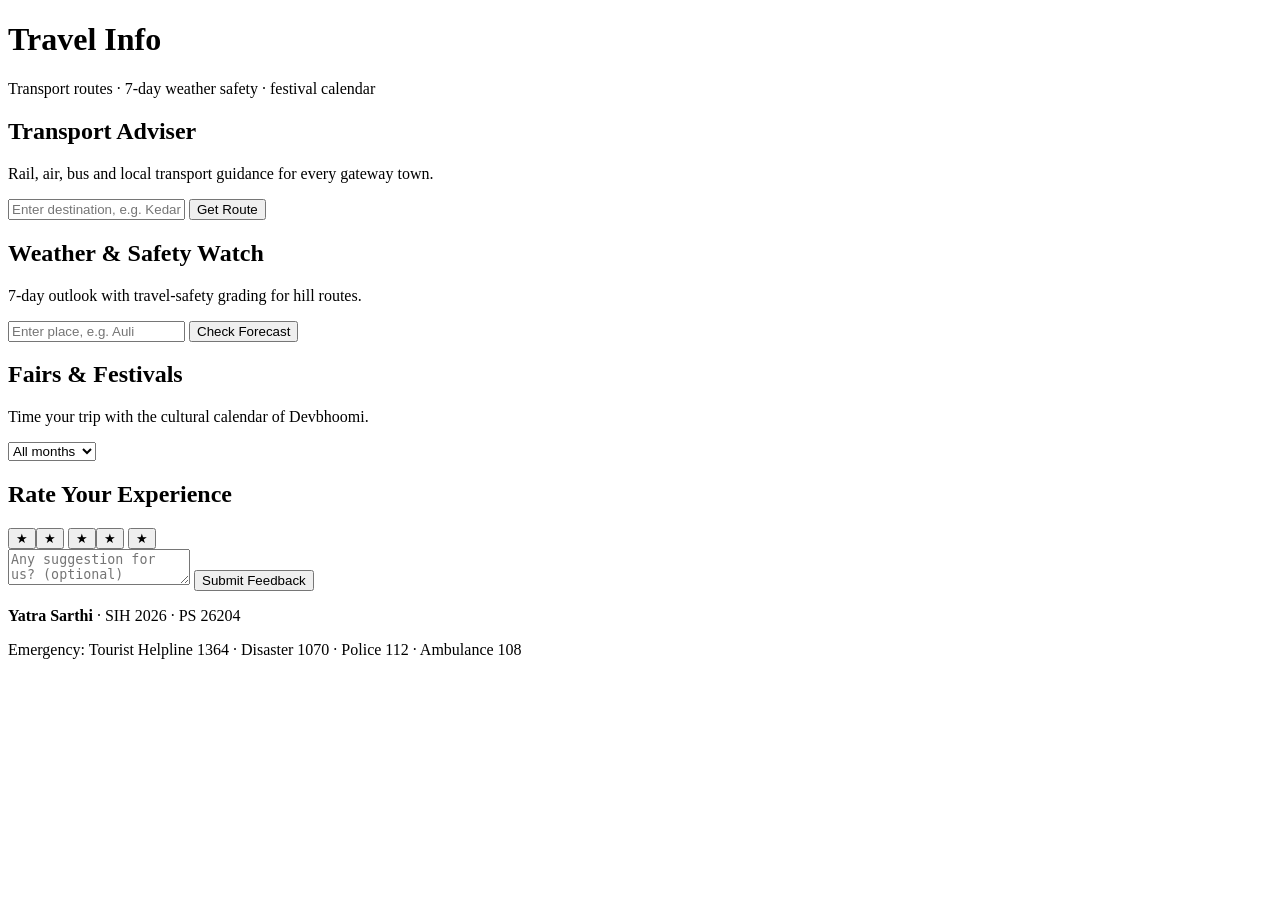
==== frontend/info.html @ caa48acc "Yatra Sarthi - SIH 2026 PS 26204: ML trip planner with live weather replan, crowd advisor & local ba" ====
<!DOCTYPE html>
<html lang="en">
<head>
<meta charset="UTF-8" />
<meta name="viewport" content="width=device-width, initial-scale=1.0" />
<title>Travel Info — Yatra Sarthi</title>
<link rel="stylesheet" href="/static/css/style.css" />
</head>
<body>

<div class="page-banner" style="background-image:url('/static/img/kedarnath.jpg')">
  <div class="page-banner-overlay"></div>
  <div class="page-banner-text"><h1>Travel Info</h1><p>Transport routes · 7-day weather safety · festival calendar</p></div>
</div>

<section class="section" id="transport">
  <div class="section-head">
    <h2>Transport Adviser</h2>
    <p>Rail, air, bus and local transport guidance for every gateway town.</p>
  </div>
  <div class="transport-card card">
    <form id="transportForm" class="inline-form">
      <input id="transportDest" type="text" list="destList" placeholder="Enter destination, e.g. Kedarnath" required />
      <datalist id="destList"></datalist>
      <button class="btn btn-primary" type="submit">Get Route</button>
    </form>
    <div id="transportResult"></div>
  </div>
</section>

<section class="section section-alt" id="weather">
  <div class="section-head">
    <h2>Weather &amp; Safety Watch</h2>
    <p>7-day outlook with travel-safety grading for hill routes.</p>
  </div>
  <div class="card weather-card">
    <form id="weatherForm" class="inline-form">
      <input id="weatherPlace" type="text" placeholder="Enter place, e.g. Auli" required />
      <button class="btn btn-primary" type="submit">Check Forecast</button>
    </form>
    <div id="weatherResult"></div>
  </div>
</section>

<section class="section" id="events">
  <div class="section-head">
    <h2>Fairs &amp; Festivals</h2>
    <p>Time your trip with the cultural calendar of Devbhoomi.</p>
  </div>
  <div class="inline-form center">
    <select id="eventMonth">
      <option value="">All months</option>
      <option value="1">January</option><option value="2">February</option>
      <option value="3">March</option><option value="4">April</option>
      <option value="5">May</option><option value="6">June</option>
      <option value="7">July</option><option value="8">August</option>
      <option value="9">September</option><option value="10">October</option>
      <option value="11">November</option><option value="12">December</option>
    </select>
  </div>
  <div class="event-grid" id="eventGrid"></div>
</section>

<section class="section section-alt" id="feedback">
  <div class="section-head"><h2>Rate Your Experience</h2></div>
  <form class="card feedback-card" id="feedbackForm">
    <div class="stars" id="stars">
      <button type="button" data-v="1">★</button><button type="button" data-v="2">★</button>
      <button type="button" data-v="3">★</button><button type="button" data-v="4">★</button>
      <button type="button" data-v="5">★</button>
    </div>
    <textarea id="feedbackComment" placeholder="Any suggestion for us? (optional)" maxlength="400"></textarea>
    <button class="btn btn-primary" type="submit">Submit Feedback</button>
    <p class="feedback-done" id="feedbackDone"></p>
  </form>
</section>

<footer class="footer">
  <p><strong>Yatra Sarthi</strong> · SIH 2026 · PS 26204</p>
  <p class="footer-note">Emergency: Tourist Helpline 1364 · Disaster 1070 · Police 112 · Ambulance 108</p>
</footer>

<script src="/static/js/common.js"></script>
<script src="/static/js/info.js"></script>
</body>
</html>
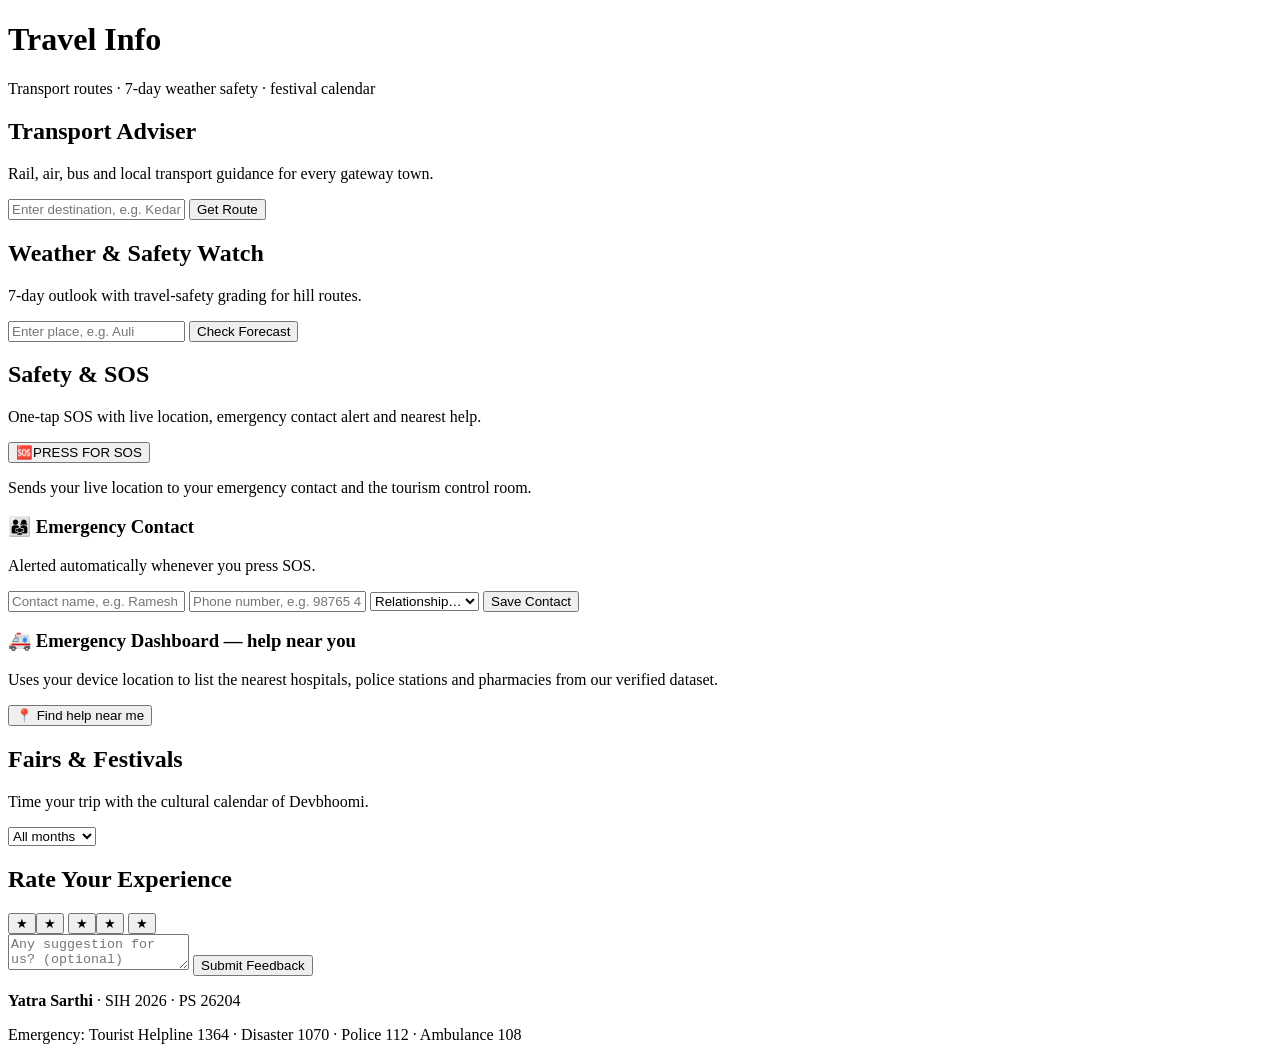
==== commit 88b312ab: "Add SOS safety module: emergency contact, live-location SOS, emergency dashboard, admin SOS feed" ====
--- a/frontend/info.html
+++ b/frontend/info.html
@@ -42,7 +42,45 @@
   </div>
 </section>
 
-<section class="section" id="events">
+<section class="section" id="sos">
+  <div class="section-head">
+    <h2>Safety &amp; SOS</h2>
+    <p>One-tap SOS with live location, emergency contact alert and nearest help.</p>
+  </div>
+
+  <div class="sos-grid">
+    <div class="card sos-card">
+      <button type="button" id="sosBtn" class="sos-btn">🆘<span>PRESS FOR SOS</span></button>
+      <p class="sos-hint" id="sosHint">Sends your live location to your emergency contact and the tourism control room.</p>
+      <div id="sosResult"></div>
+    </div>
+
+    <div class="card emg-card">
+      <h3>👨‍👩‍👧 Emergency Contact</h3>
+      <p class="emg-sub">Alerted automatically whenever you press SOS.</p>
+      <form id="emgForm">
+        <input id="emgName" type="text" maxlength="80" placeholder="Contact name, e.g. Ramesh Kumar" required />
+        <input id="emgPhone" type="tel" maxlength="20" placeholder="Phone number, e.g. 98765 43210" required />
+        <select id="emgRelation" required>
+          <option value="">Relationship…</option>
+          <option>Father</option><option>Mother</option><option>Spouse</option>
+          <option>Brother</option><option>Sister</option><option>Friend</option><option>Other</option>
+        </select>
+        <button class="btn btn-primary" type="submit">Save Contact</button>
+        <p class="emg-saved" id="emgSaved"></p>
+      </form>
+    </div>
+  </div>
+
+  <div class="card emg-dash">
+    <h3>🚑 Emergency Dashboard — help near you</h3>
+    <p class="emg-sub">Uses your device location to list the nearest hospitals, police stations and pharmacies from our verified dataset.</p>
+    <button type="button" class="btn btn-primary" id="nearbyBtn">📍 Find help near me</button>
+    <div id="nearbyResult"></div>
+  </div>
+</section>
+
+<section class="section section-alt" id="events">
   <div class="section-head">
     <h2>Fairs &amp; Festivals</h2>
     <p>Time your trip with the cultural calendar of Devbhoomi.</p>
@@ -61,7 +99,7 @@
   <div class="event-grid" id="eventGrid"></div>
 </section>
 
-<section class="section section-alt" id="feedback">
+<section class="section" id="feedback">
   <div class="section-head"><h2>Rate Your Experience</h2></div>
   <form class="card feedback-card" id="feedbackForm">
     <div class="stars" id="stars">
